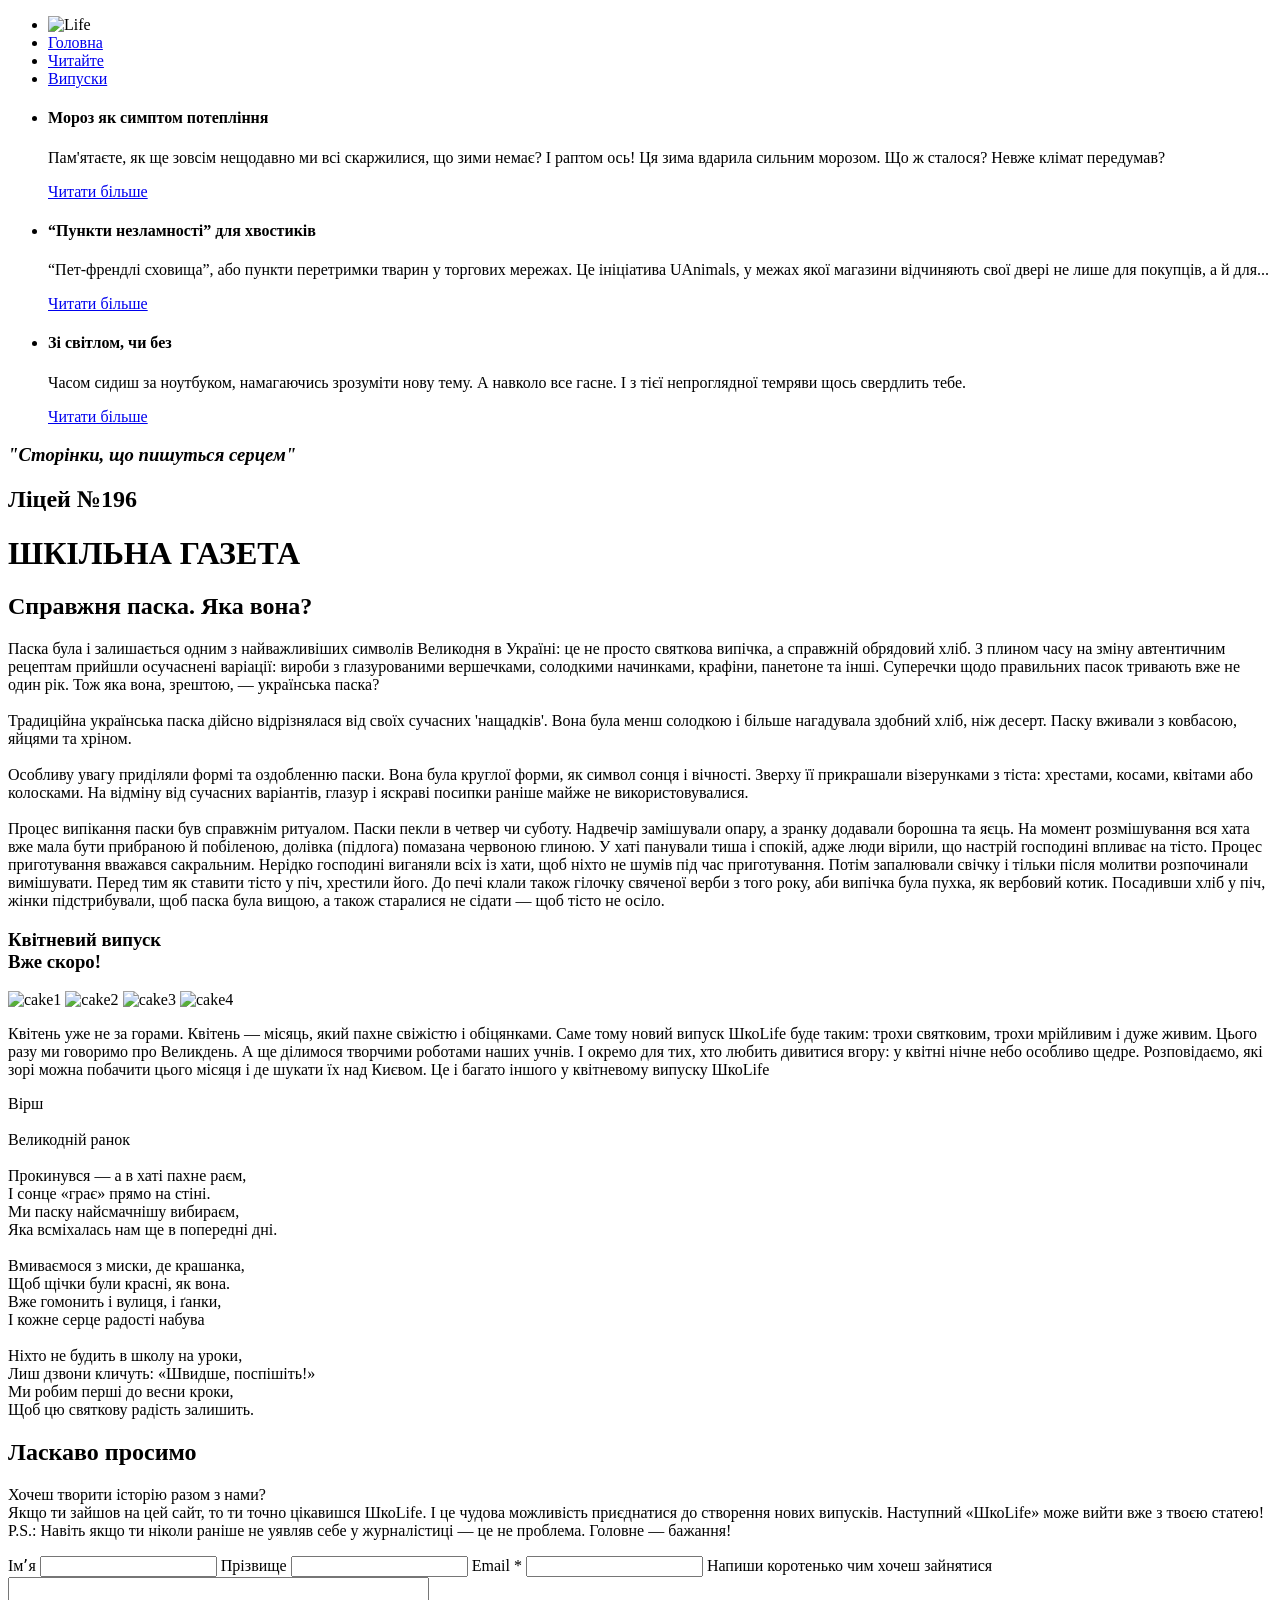
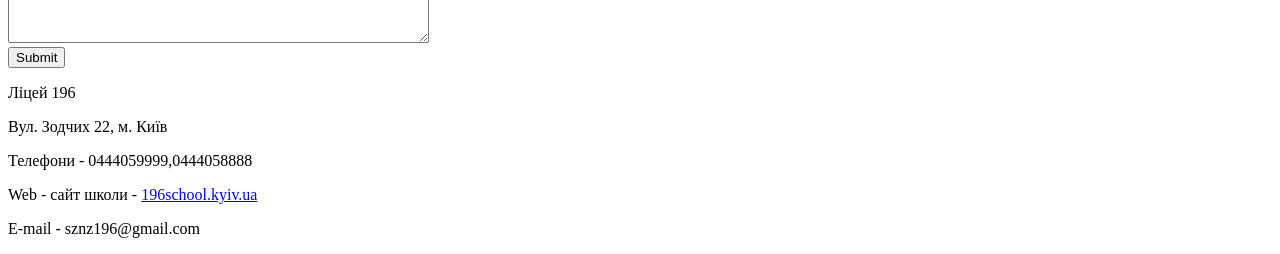
==== index.html @ bcf9a0be "second commit" ====
<!doctype html>
<html lang="uk">
  <head>
    <meta charset="UTF-8" />
    <meta name="viewport" content="width=device-width, initial-scale=1.0" />
    <!-- Fonts -->

    <!-- Styles -->
    <link rel="stylesheet" href="./css/reset.css" />
    <link rel="stylesheet" href="./css/normalize.css" />
    <link rel="stylesheet" href="./css/style.css" />
    <!-- Title -->
    <title>Life</title>
    <!-- Main code -->
  </head>
  <body>
    <header>
      <div class="container">
        <nav>
          <ul class="nav-list">
            <li class="nav-item">
              <img src="./img/life-logo.png" alt="Life" />
            </li>
            <li class="nav-item">
              <a href="https://nyraghost.wixsite.com/life">Головна</a>
            </li>
            <li class="nav-item">
              <a href="https://nyraghost.wixsite.com/life/blog">Читайте</a>
            </li>
            <li class="nav-item">
              <a
                href="https://nyraghost.wixsite.com/life/%D0%B2%D0%B8%D0%BF%D1%83%D1%81%D0%BA%D0%B8"
                >Випуски</a
              >
            </li>
          </ul>
        </nav>
        <div class="interesting">
          <ul>
            <li>
              <h4>Мороз як симптом потепління</h4>
              <p>
                Пам'ятаєте, як ще зовсім нещодавно ми всі скаржилися, що зими
                немає? І раптом ось! Ця зима вдарила сильним морозом. Що ж
                сталося? Невже клімат передумав?
              </p>
              <a
                href="https://nyraghost.wixsite.com/life/post/%D0%BC%D0%BE%D1%80%D0%BE%D0%B7-%D1%8F%D0%BA-%D1%81%D0%B8%D0%BC%D0%BF%D1%82%D0%BE%D0%BC-%D0%BF%D0%BE%D1%82%D0%B5%D0%BF%D0%BB%D1%96%D0%BD%D0%BD%D1%8F"
                >Читати більше</a
              >
            </li>
            <li>
              <h4>“Пункти незламності” для хвостиків</h4>
              <p>
                “Пет-френдлі сховища”, або пункти перетримки тварин у торгових
                мережах. Це ініціатива UAnimals, у межах якої магазини
                відчиняють свої двері не лише для покупців, а й для...
              </p>
              <a
                href="https://nyraghost.wixsite.com/life/post/%D0%BF%D1%83%D0%BD%D0%BA%D1%82%D0%B8-%D0%BD%D0%B5%D0%B7%D0%BB%D0%B0%D0%BC%D0%BD%D0%BE%D1%81%D1%82%D1%96-%D0%B4%D0%BB%D1%8F-%D1%85%D0%B2%D0%BE%D1%81%D1%82%D0%B8%D0%BA%D1%96%D0%B2"
                >Читати більше</a
              >
            </li>
            <li>
              <h4>Зі світлом, чи без</h4>
              <p>
                Часом сидиш за ноутбуком, намагаючись зрозуміти нову тему. А
                навколо все гасне. І з тієї непроглядної темряви щось свердлить
                тебе.
              </p>
              <a
                href="https://nyraghost.wixsite.com/life/post/%D0%B7%D1%96-%D1%81%D0%B2%D1%96%D1%82%D0%BB%D0%BE%D0%BC-%D1%87%D0%B8-%D0%B1%D0%B5%D0%B7"
                >Читати більше</a
              >
            </li>
          </ul>
        </div>
      </div>
    </header>
    <main>
      <div class="conatiner">
        <h3 class="quote"><i>"Сторінки, що пишуться серцем"</i></h3>
        <div class="block">
          <h2>Ліцей №196</h2>
          <h1>ШКІЛЬНА ГАЗЕТА</h1>
        </div>
        <div class="decoration"></div>
        <section class="hero">
          <div class="left-text">
            <h2>Справжня паска. Яка вона?</h2>
            <p>
              Паска була і залишається одним з найважливіших символів Великодня
              в Україні: це не просто святкова випічка, а справжній обрядовий
              хліб. З плином часу на зміну автентичним рецептам прийшли
              осучаснені варіації: вироби з глазурованими вершечками, солодкими
              начинками, крафіни, панетоне та інші. Суперечки щодо правильних
              пасок тривають вже не один рік. Тож яка вона, зрештою, —
              українська паска? <br />
              <br />
              Традиційна українська паска дійсно відрізнялася від своїх сучасних
              'нащадків'. Вона була менш солодкою і більше нагадувала здобний
              хліб, ніж десерт. Паску вживали з ковбасою, яйцями та хріном.
              <br />
              <br />
              Особливу увагу приділяли формі та оздобленню паски. Вона була
              круглої форми, як символ сонця і вічності. Зверху її прикрашали
              візерунками з тіста: хрестами, косами, квітами або колосками. На
              відміну від сучасних варіантів, глазур і яскраві посипки раніше
              майже не використовувалися. <br />
              <br />
              Процес випікання паски був справжнім ритуалом. Паски пекли в
              четвер чи суботу. Надвечір замішували опару, а зранку додавали
              борошна та яєць. На момент розмішування вся хата вже мала бути
              прибраною й побіленою, долівка (підлога) помазана червоною глиною.
              У хаті панували тиша і спокій, адже люди вірили, що настрій
              господині впливає на тісто. Процес приготування вважався
              сакральним. Нерідко господині виганяли всіх із хати, щоб ніхто не
              шумів під час приготування. Потім запалювали свічку і тільки після
              молитви розпочинали вимішувати. Перед тим як ставити тісто у піч,
              хрестили його. До печі клали також гілочку свяченої верби з того
              року, аби випічка була пухка, як вербовий котик. Посадивши хліб у
              піч, жінки підстрибували, щоб паска була вищою, а також старалися
              не сідати — щоб тісто не осіло.
            </p>
          </div>
          <div class="main-teaser">
            <h3>
              Квітневий випуск
              <br />
              Вже скоро!
            </h3>
            <img src="./img/cake1.jpg" alt="cake1" />
            <img src="./img/cake2.jpg" alt="cake2" />
            <img src="./img/cake3.jpg" alt="cake3" />
            <img src="./img/cake4.jpg" alt="cake4" />
            <p>
              Квітень уже не за горами. Квітень — місяць, який пахне свіжістю і
              обіцянками. Саме тому новий випуск ШкоLife буде таким: трохи
              святковим, трохи мрійливим і дуже живим. Цього разу ми говоримо
              про Великдень. А ще ділимося творчими роботами наших учнів. І
              окремо для тих, хто любить дивитися вгору: у квітні нічне небо
              особливо щедре. Розповідаємо, які зорі можна побачити цього місяця
              і де шукати їх над Києвом. Це і багато іншого у квітневому випуску
              ШкоLife
            </p>
            <p>
              Вірш<br />
              <br />
              Великодній ранок <br />
              <br />Прокинувся — а в хаті пахне раєм, <br />
              І сонце «грає» прямо на стіні. <br />
              Ми паску найсмачнішу вибираєм, <br />
              Яка всміхалась нам ще в попередні дні. <br />
              <br />
              Вмиваємося з миски, де крашанка, <br />
              Щоб щічки були красні, як вона. <br />
              Вже гомонить і вулиця, і ґанки, <br />
              І кожне серце радості набува <br />
              <br />
              Ніхто не будить в школу на уроки, <br />
              Лиш дзвони кличуть: «Швидше, поспішіть!» <br />
              Ми робим перші до весни кроки, <br />
              Щоб цю святкову радість залишить.
            </p>
          </div>
          <section class="feedback">
            <h2>Ласкаво просимо</h2>
            <p>
              Хочеш творити історію разом з нами?
              <br />

              Якщо ти зайшов на цей сайт, то ти точно цікавишся ШкоLife. І це
              чудова можливість приєднатися до створення нових випусків.
              Наступний «ШкоLife» може вийти вже з твоєю статею!
              <br />

              P.S.: Навіть якщо ти ніколи раніше не уявляв себе у журналістиці —
              це не проблема. Головне — бажання!
            </p>
            <form action="https://formspree.io/f/xkopnwko" method="post">
              <label for="name">Імʼя</label>
              <input type="text" id="name" name="name" required />

              <label for="surname">Прізвище</label>
              <input type="text" id="surname" name="surname" required />

              <label for="email">Email *</label>
              <input type="email" id="email" name="email" required />

              <label for="activity"
                >Напиши коротенько чим хочеш зайнятися</label
              >
              <textarea
                id="activity"
                name="activity"
                rows="4"
                cols="50"
              ></textarea
              ><br />

              <input type="submit" value="Submit" />
            </form>
          </section>
        </section>
      </div>
    </main>
    <footer>
      <div class="container">
        <section class="adress">
          <p>Ліцей 196</p>
          <p>Вул. Зодчих 22, м. Київ</p>
        </section>
        <section class="socialm">
          <p>Телефони - 0444059999,0444058888</p>
          <p>
            Web - сайт школи -
            <a href="https://www.196school.kyiv.ua/">196school.kyiv.ua</a>
          </p>
          <p>E-mail - sznz196@gmail.com</p>
        </section>
      </div>
    </footer>
  </body>
</html>
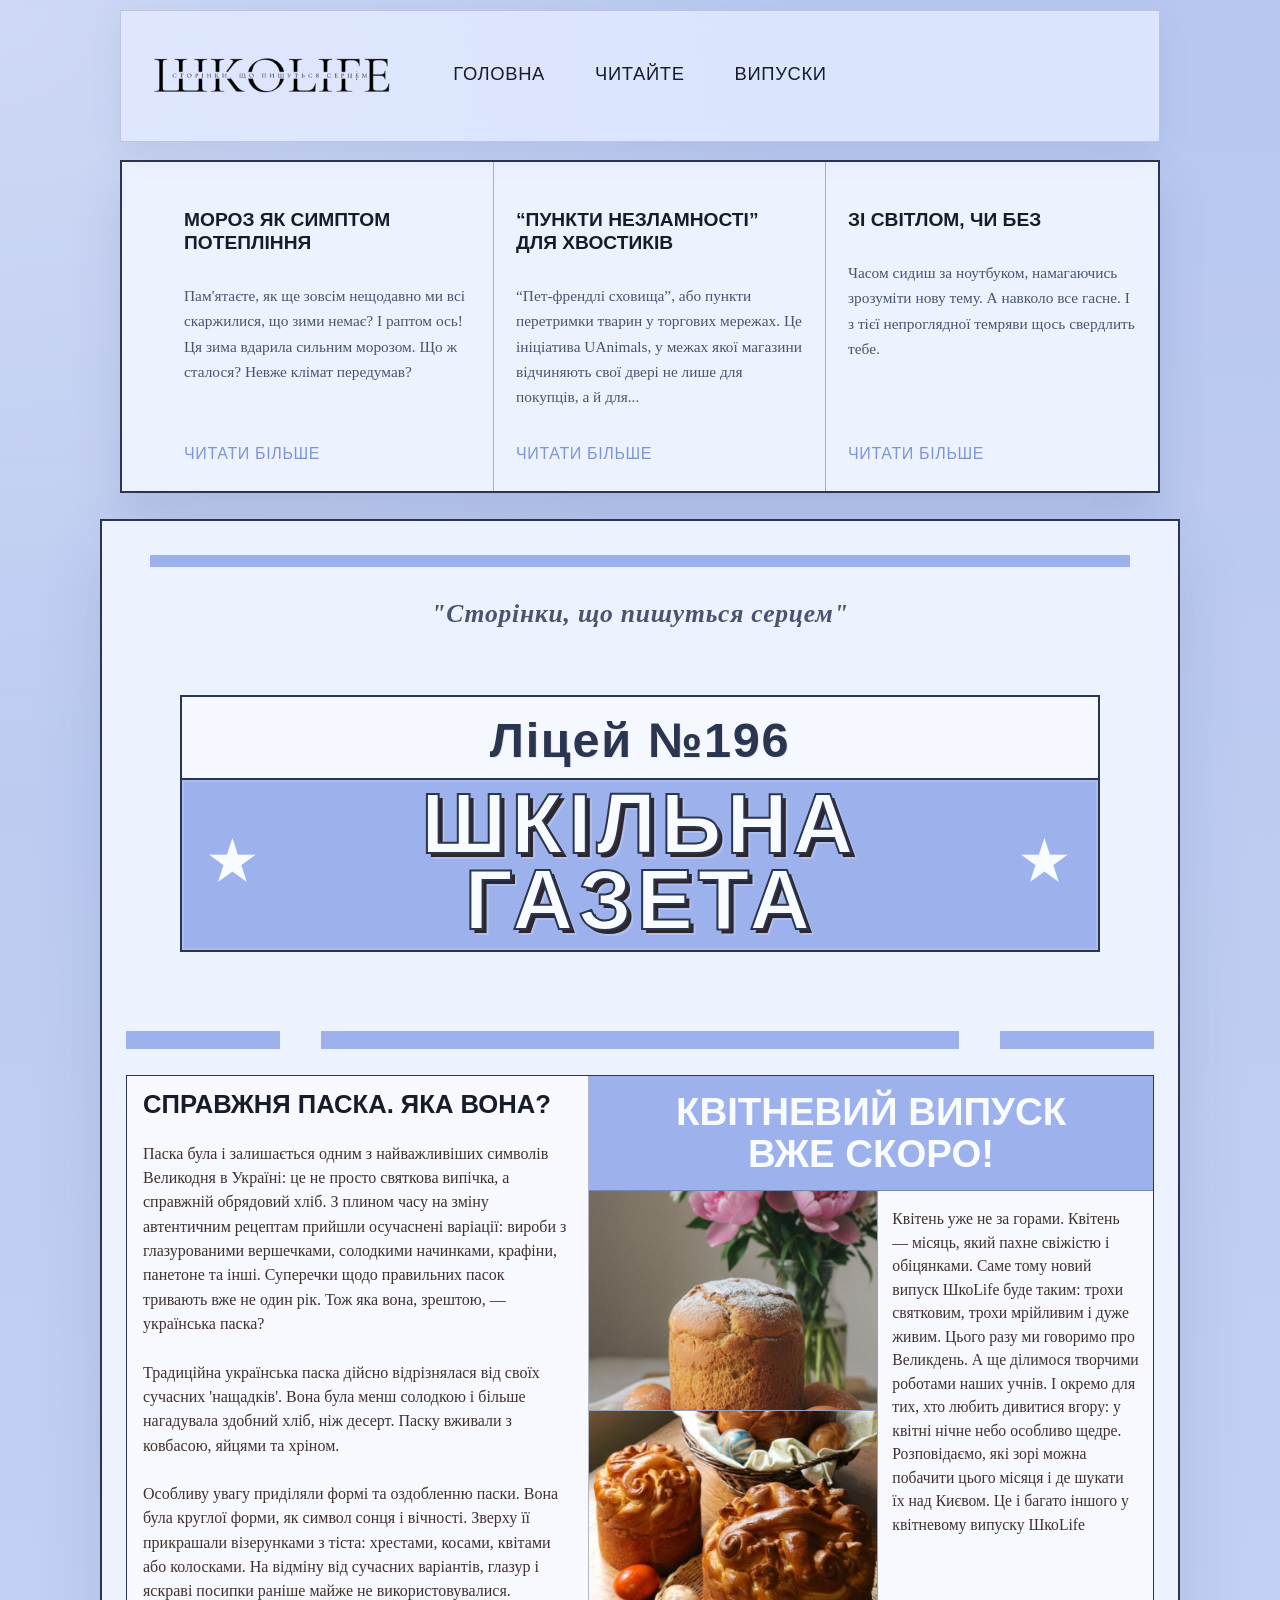
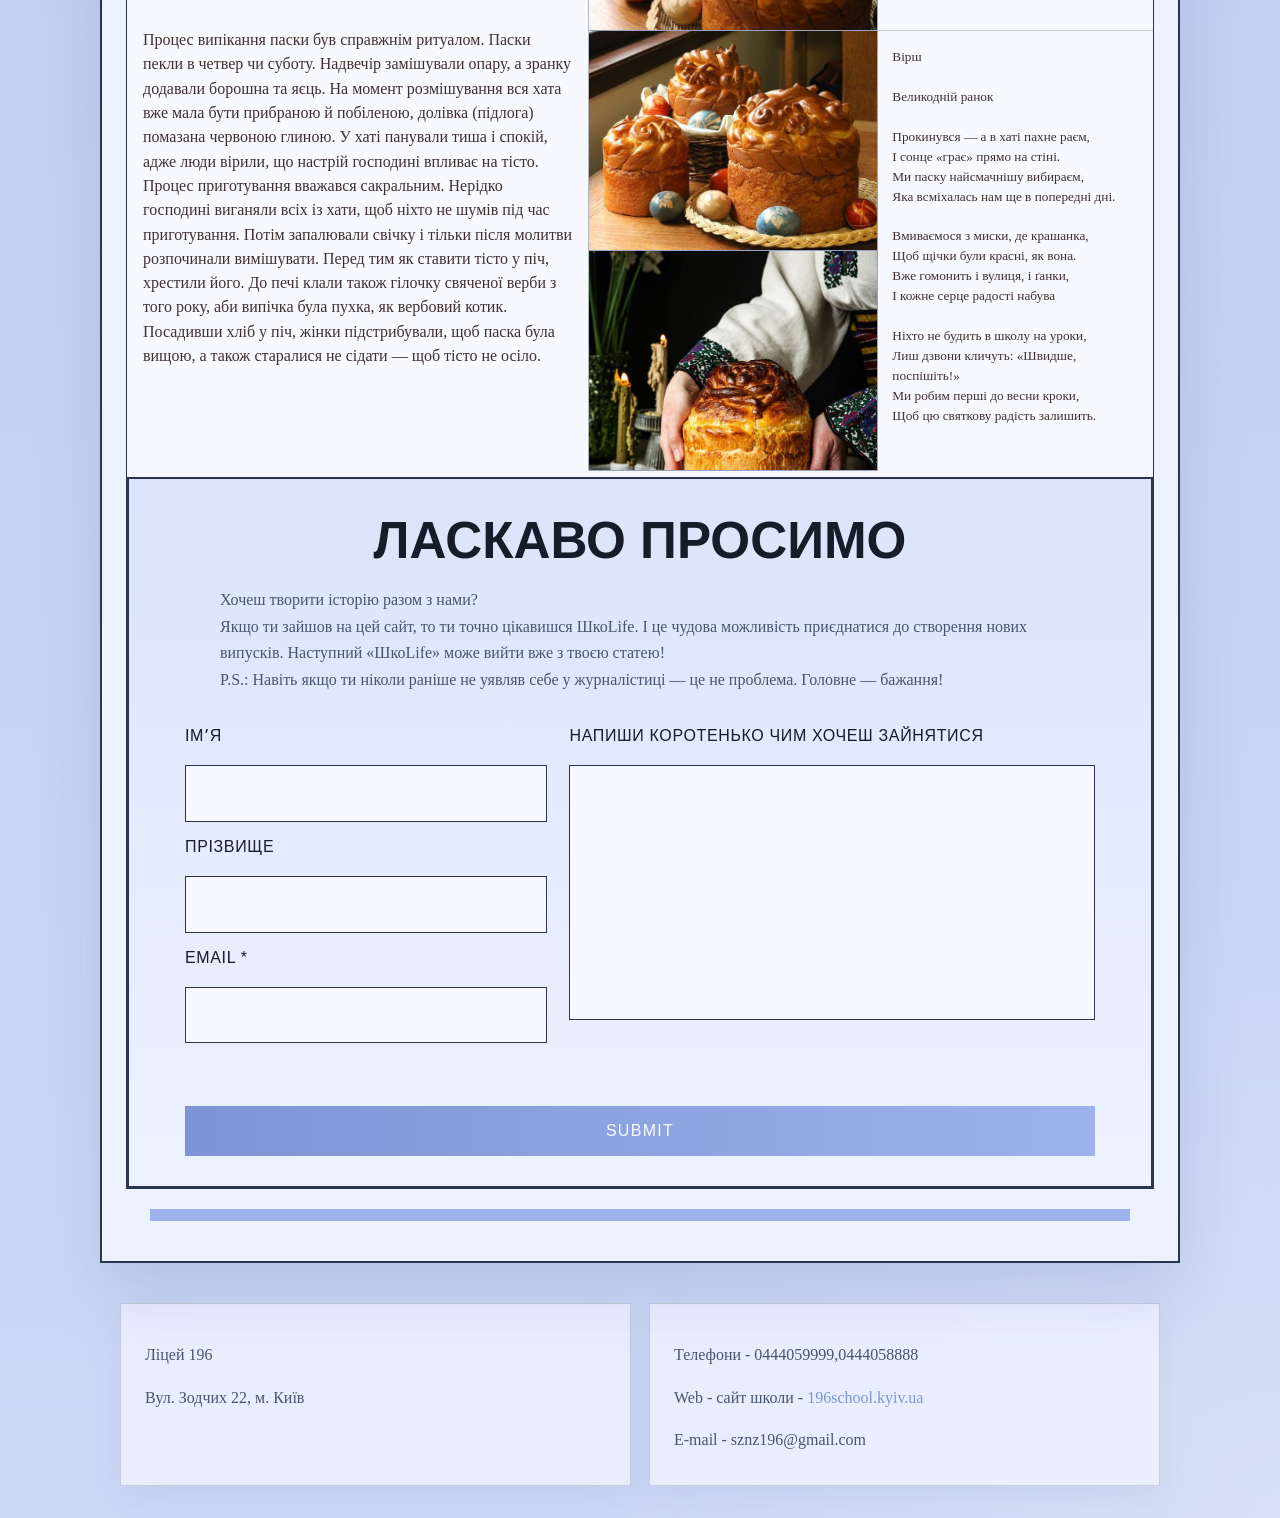
==== commit cf004d06: "changes" ====
--- a/index.html
+++ b/index.html
@@ -177,7 +177,7 @@
               P.S.: Навіть якщо ти ніколи раніше не уявляв себе у журналістиці —
               це не проблема. Головне — бажання!
             </p>
-            <form action="https://formspree.io/f/xkopnwko" method="post">
+            <form action="https://formspree.io/f/xykbzron" method="post">
               <label for="name">Імʼя</label>
               <input type="text" id="name" name="name" required />
 
--- a/css/style.css
+++ b/css/style.css
@@ -0,0 +1,872 @@
+@import url('https://fonts.googleapis.com/css2?family=IBM+Plex+Serif:wght@400;500;600;700&family=Oswald:wght@400;500;600&display=swap');
+
+:root {
+    --page-bg: #c9d5f6;
+    --paper-bg: #edf2ff;
+    --paper-shadow: rgba(71, 88, 140, 0.16);
+    --accent: #9db2ec;
+    --accent-dark: #7d95d6;
+    --ink: #171c2b;
+    --muted: #49546f;
+    --line: #2a3550;
+}
+
+html {
+    scroll-behavior: smooth;
+    -webkit-text-size-adjust: 100%;
+}
+
+*,
+*::before,
+*::after {
+    box-sizing: border-box;
+}
+
+body {
+    min-height: 100vh;
+    margin: 0;
+    background:
+        radial-gradient(circle at top left, rgba(255, 255, 255, 0.32), transparent 24%),
+        radial-gradient(circle at bottom right, rgba(255, 255, 255, 0.2), transparent 20%),
+        linear-gradient(180deg, #b8c7f0 0%, #cdd8f5 100%);
+    color: var(--ink);
+    font-family: 'IBM Plex Serif', serif;
+    line-height: 1.65;
+    overflow-x: hidden;
+}
+
+img {
+    display: block;
+    max-width: 100%;
+    height: auto;
+}
+
+a {
+    color: inherit;
+    text-decoration: none;
+    -webkit-tap-highlight-color: transparent;
+}
+
+header,
+main,
+footer {
+    width: 100%;
+}
+
+.container,
+.conatiner {
+    width: min(100%, 1080px);
+    margin: 0 auto;
+    box-sizing: border-box;
+}
+
+header .container {
+    padding: 10px 20px 0;
+}
+
+nav {
+    position: relative;
+    background: rgba(226, 235, 255, 0.82);
+    border: 1px solid rgba(42, 53, 80, 0.18);
+    box-shadow: 0 10px 30px rgba(71, 88, 140, 0.1);
+    backdrop-filter: blur(10px);
+}
+
+.nav-list {
+    display: flex;
+    align-items: center;
+    justify-content: center;
+    gap: 50px;
+    padding: 2px 22px;
+    position: relative;
+    min-height: 98px;
+}
+
+.nav-item {
+    display: flex;
+    align-items: center;
+    min-height: 52px;
+    font-family: 'Oswald', sans-serif;
+    font-size: 1rem;
+    letter-spacing: 0.04em;
+    text-transform: uppercase;
+}
+
+.nav-item:first-child {
+    position: absolute;
+    left: 26px;
+    top: 50%;
+    transform: translateY(-50%);
+    margin-right: 0;
+}
+
+.nav-item img {
+    width: 250px;
+    height: 250px;
+    border: 0;
+    object-fit: contain;
+    object-position: center;
+    background: transparent;
+    box-shadow: none;
+}
+
+.nav-item,
+.interesting li,
+.left-text,
+.main-teaser,
+.main-teaser p,
+.feedback,
+.feedback input:not([type="submit"]),
+.feedback textarea,
+footer section {
+    min-width: 0;
+}
+
+.nav-item a {
+    position: relative;
+    padding-bottom: 4px;
+    font-size: 1.15rem;
+}
+
+.nav-item a::after {
+    content: '';
+    position: absolute;
+    left: 0;
+    bottom: 0;
+    width: 100%;
+    height: 2px;
+    background: var(--accent);
+    transform: scaleX(0);
+    transform-origin: left;
+    transition: transform 0.25s ease;
+}
+
+.nav-item a:hover::after {
+    transform: scaleX(1);
+}
+
+.interesting {
+    margin-top: 18px;
+}
+
+.interesting ul {
+    display: grid;
+    grid-template-columns: repeat(3, minmax(0, 1fr));
+    gap: 0;
+    list-style: none;
+    background: var(--paper-bg);
+    border: 2px solid var(--line);
+    box-shadow: 0 26px 45px var(--paper-shadow);
+}
+
+.interesting li {
+    display: flex;
+    flex-direction: column;
+    min-height: 180px;
+    padding: 20px 22px 24px;
+    border-right: 1px solid rgba(42, 53, 80, 0.35);
+}
+
+.interesting li:last-child {
+    border-right: 0;
+}
+
+.interesting h4 {
+    margin-bottom: 14px;
+    font-family: 'Oswald', sans-serif;
+    font-size: 1.2rem;
+    line-height: 1.2;
+    text-transform: uppercase;
+}
+
+.interesting p {
+    color: var(--muted);
+    font-size: 0.96rem;
+}
+
+.interesting a {
+    display: inline-block;
+    margin-top: auto;
+    padding-top: 16px;
+    color: var(--accent-dark);
+    font-family: 'Oswald', sans-serif;
+    letter-spacing: 0.04em;
+    text-transform: uppercase;
+}
+
+.conatiner {
+    margin-top: 26px;
+    margin-bottom: 40px;
+    padding: 34px 24px 40px;
+    background: var(--paper-bg);
+    border: 2px solid var(--line);
+    box-shadow: 0 30px 60px var(--paper-shadow);
+    position: relative;
+}
+
+.conatiner::before,
+.conatiner::after {
+    content: '';
+    display: block;
+    width: calc(100% - 48px);
+    margin-left: auto;
+    margin-right: auto;
+    height: 12px;
+    background: var(--accent);
+}
+
+.conatiner::before {
+    margin-bottom: 18px;
+}
+
+.conatiner::after {
+    margin-top: 20px;
+}
+
+.quote {
+    margin: 0;
+    padding: 8px 0 18px;
+    text-align: center;
+    font-size: clamp(1.2rem, 2vw, 1.7rem);
+    font-weight: 600;
+    color: var(--muted);
+    letter-spacing: 0.03em;
+    border-bottom: 0;
+}
+
+.block {
+    display: flex;
+    flex-direction: column;
+    align-items: center;
+    justify-content: center;
+    gap: 0;
+    width: min(100%, 920px);
+    margin-left: auto;
+    margin-right: auto;
+    padding: 1px 0 4px;
+    border-top: 0;
+    border-bottom: 0;
+    text-align: center;
+}
+
+.block h2 {
+    width: 100%;
+    padding: 18px 34px 12px;
+    border: 2px solid var(--line);
+    border-bottom: 0;
+    margin-bottom: 0;
+    background: #f5f8ff;
+    font-family: 'Oswald', sans-serif;
+    font-size: clamp(2.3rem, 3.8vw, 3.9rem);
+    font-weight: 600;
+    line-height: 1.05;
+    letter-spacing: 0.035em;
+    text-transform: none;
+    color: var(--line);
+    -webkit-text-stroke: 0;
+    text-shadow: 1px 1px 0 rgba(0, 0, 0, 0.08);
+}
+
+.block h1 {
+    position: relative;
+    display: inline-flex;
+    align-items: center;
+    justify-content: center;
+    gap: 28px;
+    width: 100%;
+    margin-top: 0;
+    padding: 6px 26px 12px;
+    background: var(--accent);
+    color: #f8fbff;
+    font-family: 'Oswald', sans-serif;
+    font-size: clamp(2.85rem, 6.6vw, 5.45rem);
+    font-weight: 600;
+    line-height: 0.9;
+    letter-spacing: 0.06em;
+    text-transform: uppercase;
+    -webkit-text-stroke: 2px var(--line);
+    text-shadow:
+        4px 4px 0 rgba(32, 21, 21, 0.9),
+        6px 6px 0 rgba(248, 251, 255, 0.2);
+    border: 2px solid var(--line);
+    box-shadow: inset 0 0 0 2px rgba(255, 248, 240, 0.16);
+}
+
+.block h1::before,
+.block h1::after {
+    content: '★';
+    color: #f8fbff;
+    font-size: 0.62em;
+    line-height: 1;
+    text-shadow: none;
+    -webkit-text-stroke: 0;
+}
+
+.decoration {
+    height: 18px;
+    margin: 18px 0 26px;
+    background:
+        linear-gradient(to right,
+            var(--accent) 0 15%,
+            transparent 15% 19%,
+            var(--accent) 19% 81%,
+            transparent 81% 85%,
+            var(--accent) 84% 100%);
+}
+
+.hero {
+    display: grid;
+    grid-template-columns: 1fr 1.22fr;
+    gap: 0;
+    align-items: stretch;
+    border: 1.5px solid var(--line);
+    background: #f4f7ff;
+}
+
+.left-text {
+    display: flex;
+    flex-direction: column;
+    justify-content: stretch;
+    min-height: 100%;
+    height: 100%;
+    padding: 14px 16px 16px;
+    column-count: 1;
+    column-gap: 0;
+    column-rule: 0;
+    border-right: 1.5px solid rgba(42, 53, 80, 0.34);
+    background: #f7f9ff;
+}
+
+.left-text h2,
+.main-teaser h3,
+.feedback h2 {
+    font-family: 'Oswald', sans-serif;
+    line-height: 1.1;
+    text-transform: uppercase;
+    margin-top: 0;
+    margin-bottom: 0;
+}
+
+.left-text h2 {
+    margin-bottom: 8px;
+    font-size: clamp(1.25rem, 2vw, 1.85rem);
+    column-span: all;
+    text-align: left;
+}
+
+.left-text p {
+    margin-bottom: 8px;
+    color: #403131;
+    font-size: 1rem;
+    line-height: 1.52;
+    overflow-wrap: anywhere;
+}
+
+.main-teaser {
+    display: grid;
+    grid-template-columns: minmax(0, 1fr) minmax(240px, 0.95fr);
+    grid-template-rows: auto repeat(4, auto);
+    gap: 0;
+    align-self: stretch;
+    min-height: 100%;
+    height: 100%;
+    padding: 0;
+    border-left: 0;
+    background: #f4f7ff;
+}
+
+.main-teaser h3 {
+    grid-column: 1 / 3;
+    padding: 15px 15px 15px;
+    background: var(--accent);
+    color: #f8fbff;
+    font-size: clamp(1.9rem, 3vw, 2.9rem);
+    text-align: center;
+    border-bottom: 1.5px solid rgba(42, 53, 80, 0.34);
+}
+
+.main-teaser img {
+    grid-column: 1;
+    width: 100%;
+    height: 220px;
+    min-height: 220px;
+    max-height: 220px;
+    object-fit: cover;
+    object-position: center center;
+    border-right: 1.5px solid rgba(42, 53, 80, 0.34);
+    border-bottom: 1.5px solid rgba(42, 53, 80, 0.34);
+    background: #cfdaf7;
+    position: relative;
+}
+
+.main-teaser p {
+    min-height: 0;
+    margin: 0;
+    padding: 12px 14px;
+    color: #403131;
+    font-size: 0.9rem;
+    line-height: 1.5;
+    border-bottom: 1.5px solid rgba(42, 53, 80, 0.24);
+    background: #f7f9ff;
+    overflow-wrap: anywhere;
+}
+
+.main-teaser p:first-of-type {
+    grid-column: 2;
+    grid-row: 2 / span 2;
+    border-bottom: 1.5px solid rgba(42, 53, 80, 0.24);
+    align-self: stretch;
+    padding: 16px 14px 12px;
+    font-size: 0.98rem;
+}
+
+.main-teaser p:last-of-type {
+    grid-column: 2;
+    grid-row: 4 / span 2;
+    border-bottom: 0;
+    align-self: stretch;
+    margin-top: -1px;
+    padding: 16px 14px 12px;
+    border-top: 1px solid rgba(42, 53, 80, 0.24);
+    text-align: left;
+    font-family: 'IBM Plex Serif', serif;
+    font-size: 0.83rem;
+    letter-spacing: 0;
+    text-transform: none;
+}
+
+.feedback {
+    grid-column: 1 / -1;
+    margin-top: 6px;
+    padding: 34px 56px 30px;
+    border: 2px solid var(--line);
+    background:
+        linear-gradient(180deg, rgba(157, 178, 236, 0.22), rgba(237, 242, 255, 0.98)),
+        var(--paper-bg);
+}
+
+.feedback h2 {
+    margin-bottom: 18px;
+    font-size: clamp(2rem, 4vw, 3.3rem);
+    text-align: center;
+}
+
+.feedback > p {
+    max-width: 840px;
+    margin: 0 auto 30px;
+    color: var(--muted);
+    font-size: 1rem;
+    text-align: left;
+    overflow-wrap: anywhere;
+}
+
+.feedback form {
+    display: grid;
+    grid-template-columns: 1fr 1.45fr;
+    gap: 12px 22px;
+    align-items: start;
+}
+
+.feedback label {
+    display: block;
+    margin-bottom: 4px;
+    font-family: 'Oswald', sans-serif;
+    font-size: 1rem;
+    text-transform: uppercase;
+    letter-spacing: 0.04em;
+}
+
+.feedback label[for="activity"] {
+    grid-column: 2;
+    grid-row: 1;
+}
+
+.feedback textarea {
+    grid-column: 2;
+    grid-row: 2 / span 5;
+    min-height: 255px;
+    width: 100%;
+    resize: none;
+}
+
+.feedback input:not([type="submit"]),
+.feedback textarea {
+    width: 100%;
+    padding: 14px 16px;
+    border: 1.5px solid var(--line);
+    border-radius: 0;
+    background: rgba(248, 251, 255, 0.92);
+    font: inherit;
+    appearance: none;
+    transition: border-color 0.2s ease, box-shadow 0.2s ease, transform 0.2s ease;
+}
+
+.feedback input:not([type="submit"]):focus,
+.feedback textarea:focus {
+    outline: none;
+    border-color: var(--accent-dark);
+    box-shadow: 0 0 0 4px rgba(125, 149, 214, 0.16);
+    transform: translateY(-1px);
+}
+
+.feedback input[type="submit"] {
+    grid-column: 1 / -1;
+    margin-top: 12px;
+    padding: 16px 24px;
+    border: 0;
+    border-radius: 0;
+    background: linear-gradient(90deg, var(--accent-dark), var(--accent));
+    color: #f8fbff;
+    font-family: 'Oswald', sans-serif;
+    font-size: 1rem;
+    letter-spacing: 0.08em;
+    text-transform: uppercase;
+    cursor: pointer;
+    appearance: none;
+    transition: transform 0.2s ease, box-shadow 0.2s ease, opacity 0.2s ease;
+}
+
+.feedback input[type="submit"]:hover {
+    transform: translateY(-2px);
+    box-shadow: 0 12px 24px rgba(157, 48, 72, 0.24);
+}
+
+footer .container {
+    display: grid;
+    grid-template-columns: repeat(2, minmax(0, 1fr));
+    gap: 18px;
+    margin-bottom: 32px;
+    padding: 0 20px;
+}
+
+footer section {
+    padding: 22px 24px;
+    background: rgba(237, 242, 255, 0.88);
+    border: 1px solid rgba(42, 53, 80, 0.18);
+    box-shadow: 0 12px 30px rgba(71, 88, 140, 0.08);
+}
+
+footer p {
+    margin-bottom: 10px;
+    color: var(--muted);
+}
+
+footer a {
+    color: var(--accent-dark);
+}
+
+@media (max-width: 920px) {
+    header .container {
+        padding-top: 8px;
+    }
+
+    .nav-list {
+        gap: 26px;
+        padding-left: 18px;
+        padding-right: 18px;
+    }
+
+    .interesting ul,
+    .feedback form,
+    footer .container {
+        grid-template-columns: 1fr;
+    }
+
+    .hero,
+    .main-teaser {
+        grid-template-columns: 1fr;
+    }
+
+    .main-teaser {
+        grid-template-rows: auto;
+    }
+
+    .conatiner {
+        padding: 28px 20px 34px;
+    }
+
+    .left-text {
+        border-right: 0;
+        border-bottom: 1.5px solid rgba(44, 29, 29, 0.5);
+    }
+
+    .main-teaser h3,
+    .feedback h2 {
+        text-wrap: balance;
+    }
+
+    .main-teaser img,
+    .main-teaser p {
+        grid-column: auto;
+        grid-row: auto;
+        border-right: 0;
+    }
+
+    .main-teaser img {
+        height: clamp(220px, 42vw, 320px);
+        min-height: 220px;
+        max-height: none;
+    }
+
+    .main-teaser p:first-of-type,
+    .main-teaser p:last-of-type {
+        padding: 16px 18px;
+    }
+
+    .interesting li {
+        border-right: 0;
+        border-bottom: 1px solid rgba(44, 29, 29, 0.55);
+    }
+
+    .interesting li:last-child {
+        border-bottom: 0;
+    }
+
+    .left-text {
+        column-count: 1;
+        padding-right: 0;
+    }
+
+    .feedback label[for="activity"],
+    .feedback textarea,
+    .feedback input[type="submit"] {
+        grid-column: auto;
+        grid-row: auto;
+    }
+
+    .feedback textarea {
+        min-height: 200px;
+    }
+}
+
+@media (max-width: 640px) {
+    header .container,
+    .conatiner,
+    footer .container {
+        padding-left: 14px;
+        padding-right: 14px;
+    }
+
+    nav {
+        overflow: hidden;
+    }
+
+    .nav-list {
+        flex-wrap: wrap;
+        justify-content: center;
+        gap: 14px 18px;
+        min-height: unset;
+        padding: 108px 14px 18px;
+    }
+
+    .nav-item:first-child {
+        position: absolute;
+        top: -12px;
+        left: 50%;
+        transform: translateX(-50%);
+        width: auto;
+        justify-content: center;
+    }
+
+    .nav-item {
+        min-height: auto;
+        font-size: 0.95rem;
+    }
+
+    .nav-item img {
+        width: min(180px, 48vw);
+        height: min(180px, 48vw);
+    }
+
+    .nav-item a {
+        font-size: 1rem;
+        padding: 6px 2px;
+    }
+
+    .interesting {
+        margin-top: 14px;
+        padding-left: 2px;
+        padding-right: 2px;
+    }
+
+    .interesting ul {
+        width: 100%;
+        max-width: 360px;
+        margin-left: auto;
+        margin-right: auto;
+        justify-items: center;
+    }
+
+    .interesting li {
+        width: 100%;
+        padding: 18px 16px 20px;
+        min-height: 0;
+        align-items: flex-start;
+        text-align: left;
+    }
+
+    .conatiner {
+        margin-top: 18px;
+        margin-bottom: 28px;
+        padding-top: 24px;
+        padding-bottom: 28px;
+    }
+
+    .conatiner::before,
+    .conatiner::after {
+        width: calc(100% - 28px);
+    }
+
+    .block h1 {
+        gap: 14px;
+        padding: 10px 14px 14px;
+        font-size: clamp(2rem, 10vw, 2.7rem);
+        line-height: 0.95;
+        -webkit-text-stroke: 1px var(--line);
+        text-shadow:
+            2px 2px 0 rgba(32, 21, 21, 0.9),
+            3px 3px 0 rgba(248, 251, 255, 0.2);
+    }
+
+    .block h2 {
+        padding: 14px 16px 10px;
+        font-size: clamp(1.3rem, 7vw, 1.6rem);
+    }
+
+    .quote {
+        padding-left: 8px;
+        padding-right: 8px;
+    }
+
+    .decoration {
+        margin: 14px 0 20px;
+    }
+
+    .left-text {
+        padding: 14px 14px 16px;
+    }
+
+    .left-text p,
+    .main-teaser p,
+    .feedback > p,
+    footer p {
+        font-size: 0.95rem;
+        line-height: 1.6;
+    }
+
+    .main-teaser h3 {
+        padding: 14px 12px;
+        font-size: clamp(1.5rem, 8vw, 2rem);
+    }
+
+    .main-teaser {
+        display: block;
+    }
+
+    .main-teaser img {
+        display: block;
+        width: 100%;
+        height: 220px;
+        min-height: 220px;
+        object-fit: cover;
+        border-bottom: 1.5px solid rgba(42, 53, 80, 0.34);
+    }
+
+    .main-teaser p:first-of-type,
+    .main-teaser p:last-of-type {
+        padding: 14px;
+    }
+
+    .feedback {
+        padding: 22px 16px;
+    }
+
+    .feedback form {
+        gap: 10px;
+    }
+
+    .feedback input:not([type="submit"]),
+    .feedback textarea {
+        padding: 12px 14px;
+        font-size: 16px;
+    }
+
+    .feedback input[type="submit"] {
+        margin-top: 6px;
+        padding: 14px 18px;
+    }
+
+    footer .container {
+        gap: 14px;
+        margin-bottom: 24px;
+    }
+
+    footer section {
+        padding: 18px 16px;
+    }
+}
+
+@media (max-width: 420px) {
+    .nav-list {
+        padding-top: 98px;
+    }
+
+    .nav-item img {
+        width: min(150px, 46vw);
+        height: min(150px, 46vw);
+    }
+
+    .block h1::before,
+    .block h1::after {
+        display: none;
+    }
+
+    .feedback h2 {
+        font-size: clamp(1.6rem, 9vw, 2rem);
+    }
+
+    .feedback textarea {
+        min-height: 170px;
+    }
+
+    .main-teaser img {
+        height: 200px;
+        min-height: 200px;
+    }
+}
+
+@media (max-width: 360px) {
+    .nav-list {
+        gap: 10px 14px;
+        padding-top: 92px;
+    }
+
+    .nav-item {
+        font-size: 0.88rem;
+    }
+
+    .nav-item a {
+        font-size: 0.92rem;
+    }
+
+    .interesting li,
+    .left-text,
+    .feedback,
+    footer section {
+        padding-left: 12px;
+        padding-right: 12px;
+    }
+
+    .main-teaser h3 {
+        font-size: 1.35rem;
+    }
+
+    .main-teaser img {
+        height: 180px;
+        min-height: 180px;
+    }
+
+    .feedback input[type="submit"] {
+        width: 100%;
+    }
+}
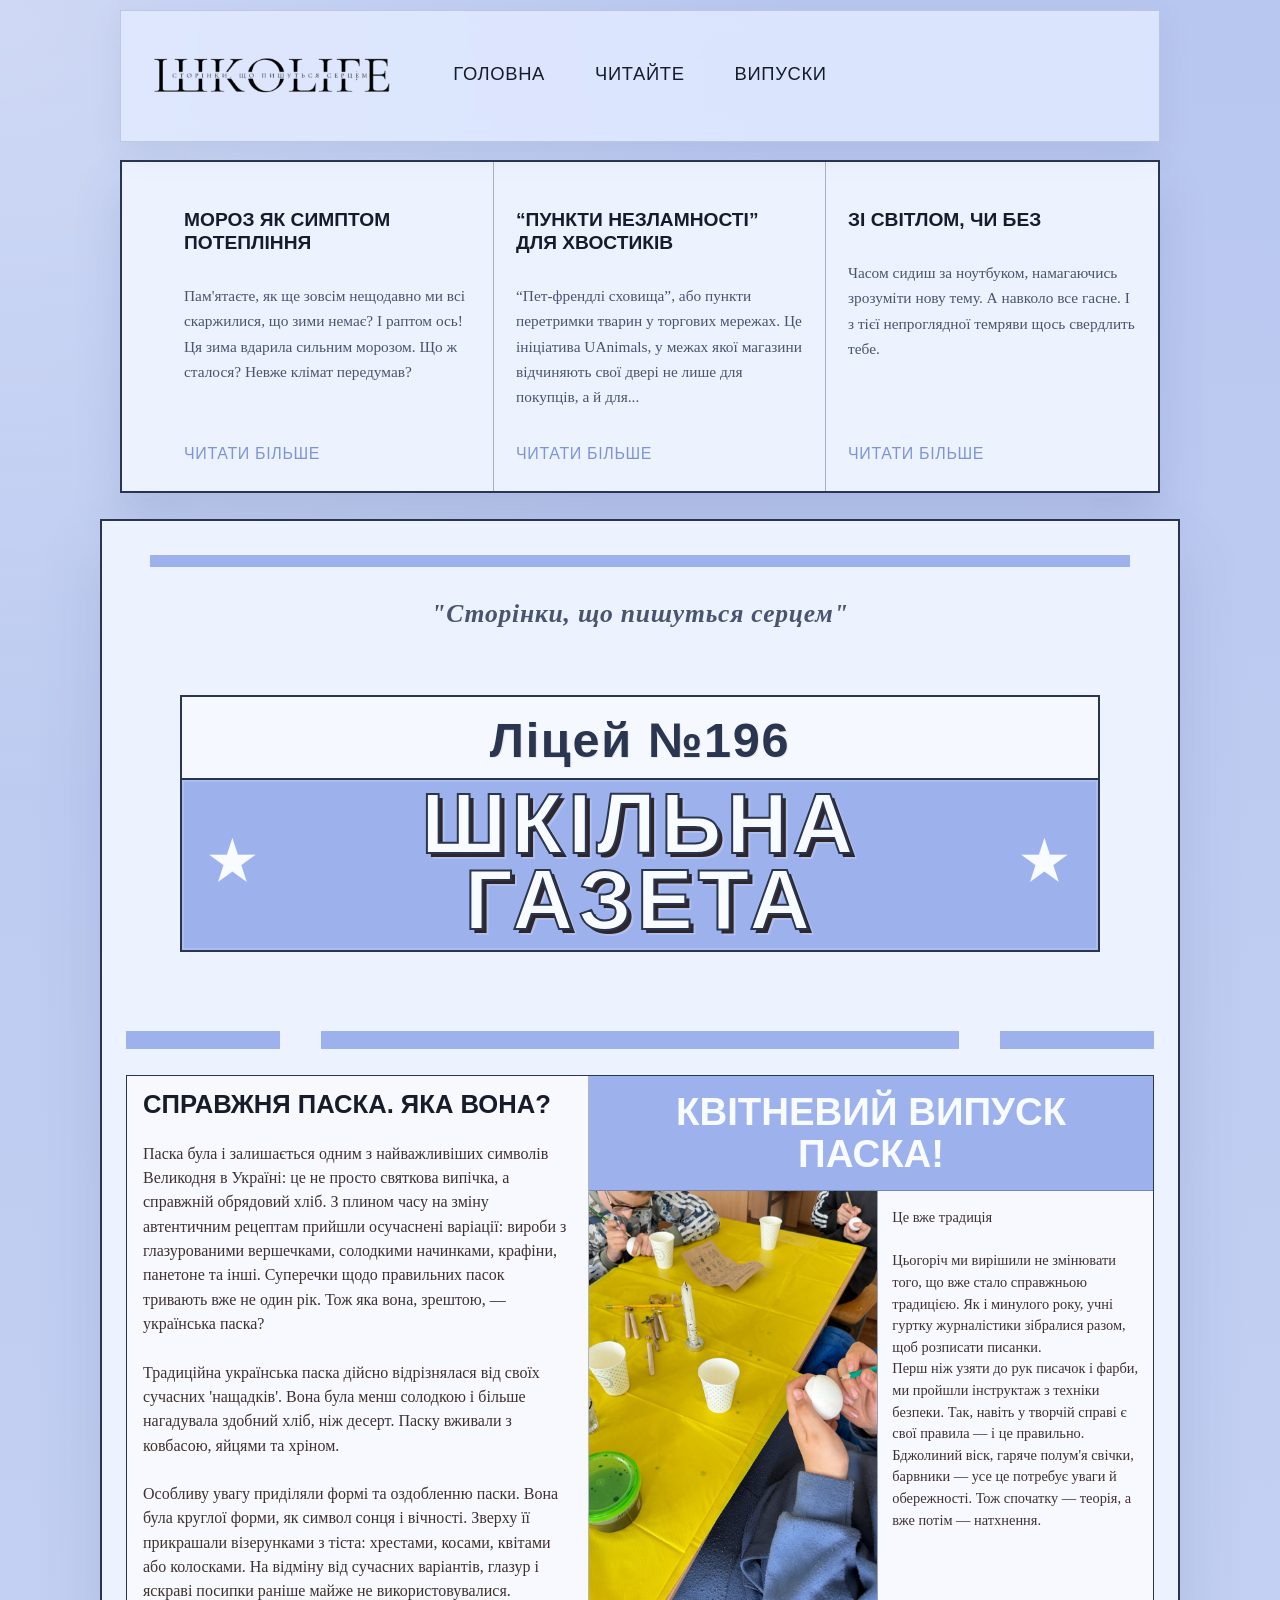
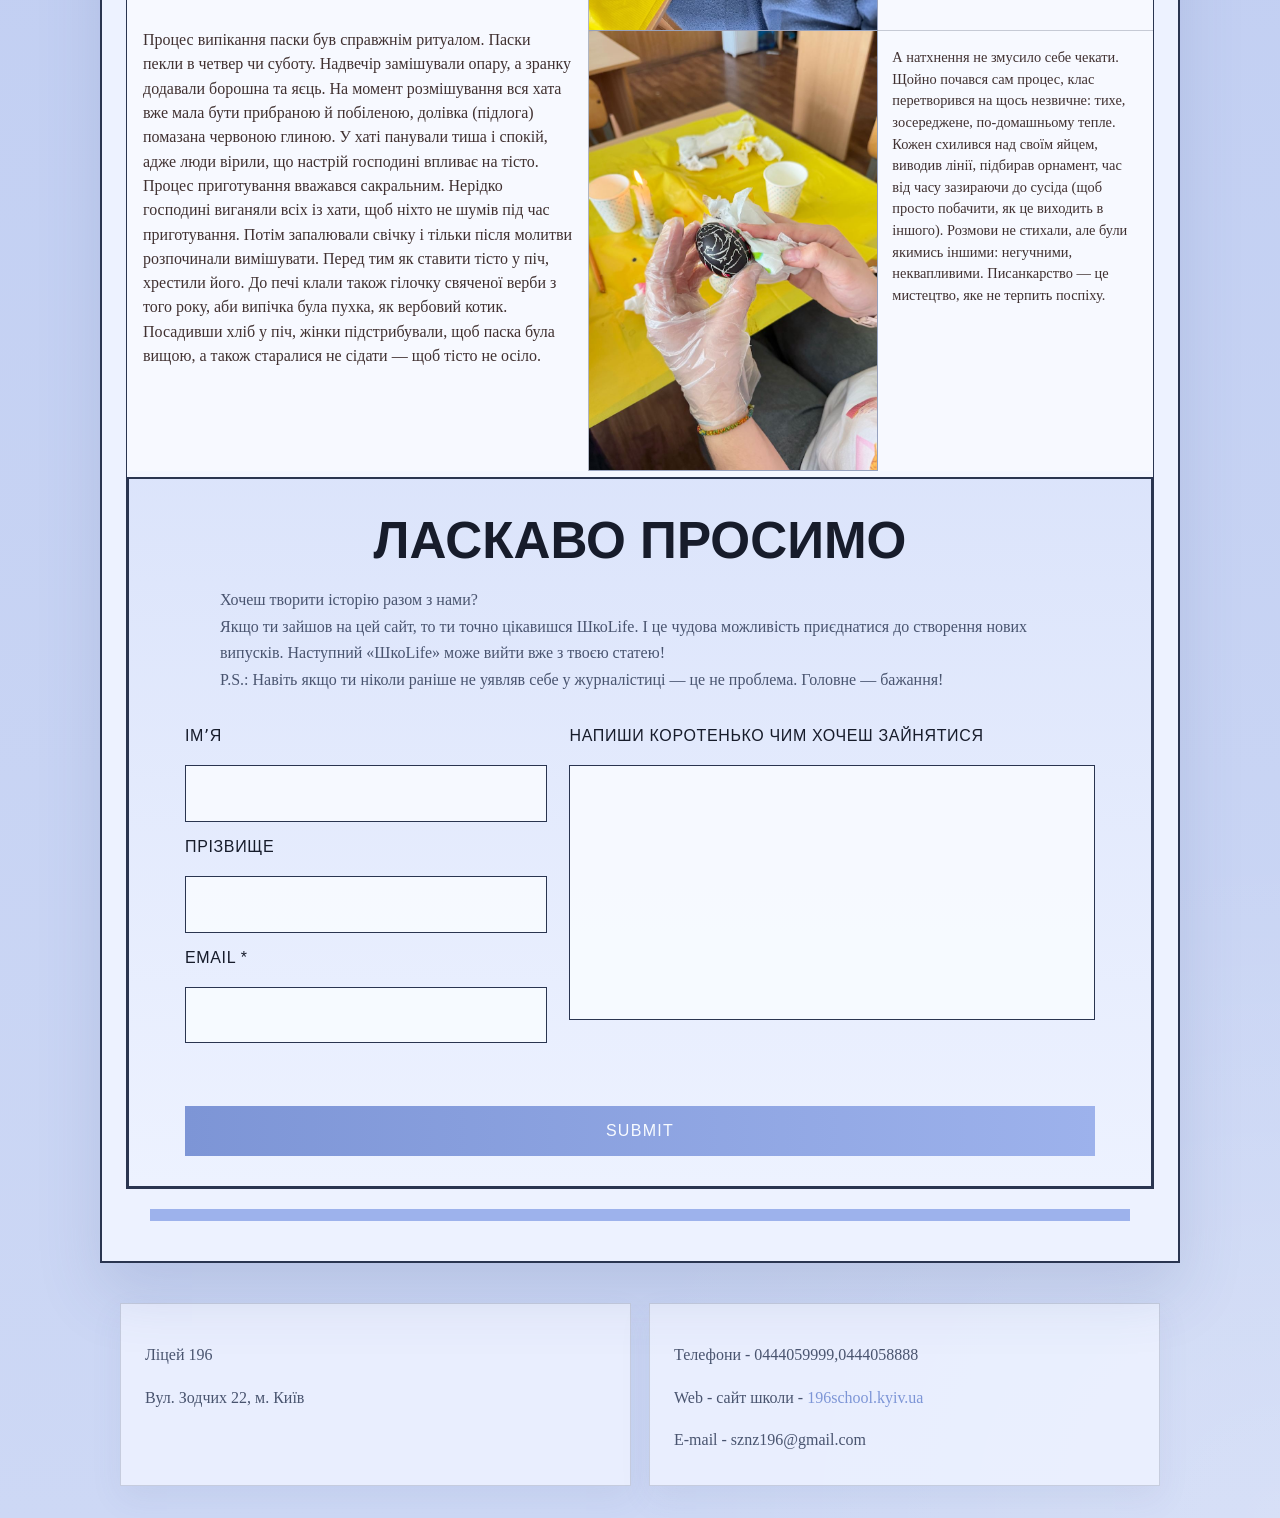
==== commit 885d59fc: "april" ====
--- a/index.html
+++ b/index.html
@@ -127,40 +127,18 @@
             <h3>
               Квітневий випуск
               <br />
-              Вже скоро!
+              ПАСКА!
             </h3>
-            <img src="./img/cake1.jpg" alt="cake1" />
-            <img src="./img/cake2.jpg" alt="cake2" />
-            <img src="./img/cake3.jpg" alt="cake3" />
-            <img src="./img/cake4.jpg" alt="cake4" />
-            <p>
-              Квітень уже не за горами. Квітень — місяць, який пахне свіжістю і
-              обіцянками. Саме тому новий випуск ШкоLife буде таким: трохи
-              святковим, трохи мрійливим і дуже живим. Цього разу ми говоримо
-              про Великдень. А ще ділимося творчими роботами наших учнів. І
-              окремо для тих, хто любить дивитися вгору: у квітні нічне небо
-              особливо щедре. Розповідаємо, які зорі можна побачити цього місяця
-              і де шукати їх над Києвом. Це і багато іншого у квітневому випуску
-              ШкоLife
-            </p>
-            <p>
-              Вірш<br />
-              <br />
-              Великодній ранок <br />
-              <br />Прокинувся — а в хаті пахне раєм, <br />
-              І сонце «грає» прямо на стіні. <br />
-              Ми паску найсмачнішу вибираєм, <br />
-              Яка всміхалась нам ще в попередні дні. <br />
-              <br />
-              Вмиваємося з миски, де крашанка, <br />
-              Щоб щічки були красні, як вона. <br />
-              Вже гомонить і вулиця, і ґанки, <br />
-              І кожне серце радості набува <br />
-              <br />
-              Ніхто не будить в школу на уроки, <br />
-              Лиш дзвони кличуть: «Швидше, поспішіть!» <br />
-              Ми робим перші до весни кроки, <br />
-              Щоб цю святкову радість залишить.
+            <img src="./img/photo1.jpg" alt="photo1" />
+            <img src="./img/photo2.jpg" alt="photo2" />
+            <p>
+              Це вже традиція<br />
+              <br />
+              Цьогоріч ми вирішили не змінювати того, що вже стало справжньою традицією. Як і минулого року, учні гуртку журналістики зібралися разом, щоб розписати писанки. <br>
+              Перш ніж узяти до рук писачок і фарби, ми пройшли інструктаж з техніки безпеки. Так, навіть у творчій справі є свої правила — і це правильно. Бджолиний віск, гаряче полум'я свічки, барвники — усе це потребує уваги й обережності. Тож спочатку — теорія, а вже потім — натхнення.
+            </p>
+            <p>
+              А натхнення не змусило себе чекати. Щойно почався сам процес, клас перетворився на щось незвичне: тихе, зосереджене, по-домашньому тепле. Кожен схилився над своїм яйцем, виводив лінії, підбирав орнамент, час від часу зазираючи до сусіда  (щоб просто побачити, як це виходить в іншого). Розмови не стихали, але були якимись іншими: негучними, неквапливими. Писанкарство — це мистецтво, яке не терпить поспіху.
             </p>
           </div>
           <section class="feedback">
--- a/css/style.css
+++ b/css/style.css
@@ -365,7 +365,7 @@
 .main-teaser {
     display: grid;
     grid-template-columns: minmax(0, 1fr) minmax(240px, 0.95fr);
-    grid-template-rows: auto repeat(4, auto);
+    grid-template-rows: auto auto auto auto;
     gap: 0;
     align-self: stretch;
     min-height: 100%;
@@ -386,17 +386,30 @@
 }
 
 .main-teaser img {
-    grid-column: 1;
     width: 100%;
-    height: 220px;
-    min-height: 220px;
-    max-height: 220px;
     object-fit: cover;
     object-position: center center;
     border-right: 1.5px solid rgba(42, 53, 80, 0.34);
     border-bottom: 1.5px solid rgba(42, 53, 80, 0.34);
     background: #cfdaf7;
     position: relative;
+}
+
+.main-teaser img:first-of-type {
+    grid-column: 1;
+    grid-row: 2;
+    height: 440px;
+    min-height: 440px;
+    max-height: none;
+}
+
+.main-teaser img:last-of-type {
+    grid-column: 1;
+    grid-row: 3 / 5;
+    height: 100%;
+    min-height: 440px;
+    max-height: none;
+    align-self: stretch;
 }
 
 .main-teaser p {
@@ -413,26 +426,21 @@
 
 .main-teaser p:first-of-type {
     grid-column: 2;
-    grid-row: 2 / span 2;
+    grid-row: 2;
     border-bottom: 1.5px solid rgba(42, 53, 80, 0.24);
     align-self: stretch;
     padding: 16px 14px 12px;
-    font-size: 0.98rem;
 }
 
 .main-teaser p:last-of-type {
     grid-column: 2;
-    grid-row: 4 / span 2;
+    grid-row: 3 / 5;
     border-bottom: 0;
     align-self: stretch;
-    margin-top: -1px;
+    margin-top: 0;
     padding: 16px 14px 12px;
-    border-top: 1px solid rgba(42, 53, 80, 0.24);
+    border-top: 0;
     text-align: left;
-    font-family: 'IBM Plex Serif', serif;
-    font-size: 0.83rem;
-    letter-spacing: 0;
-    text-transform: none;
 }
 
 .feedback {
